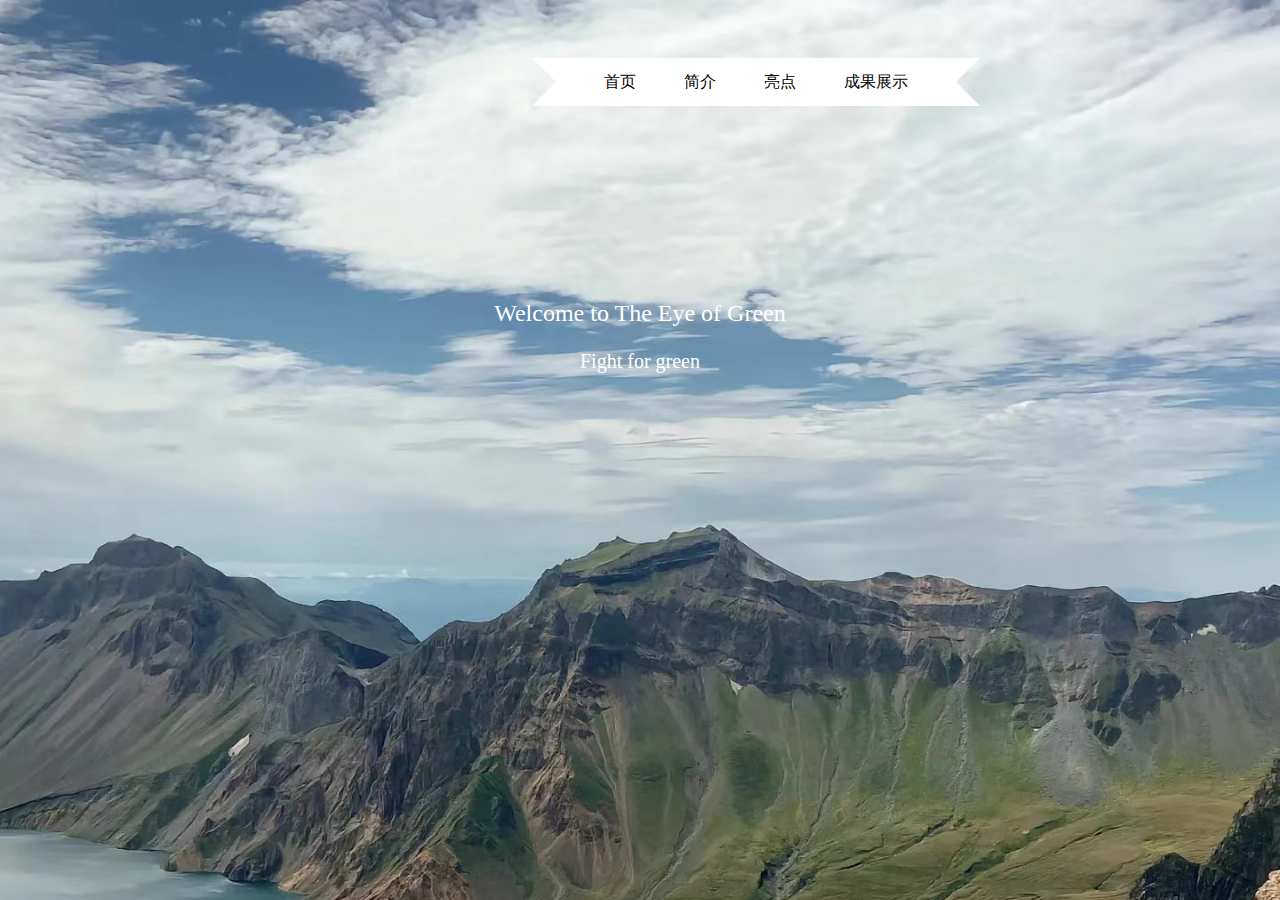
==== index.htm @ 74d5546b "Add files via upload" ====
<link href="css/css.css" rel="stylesheet" type="text/css">
<body>
    <div class="home">
        <div class="content">
        <img class="bgc" src="./images/e43fe64084c2d4b99864f2c0ba82c75.jpg" width="100%" alt="">
        <div class='ribbon'> <a href='./web/home.html'><span>首页</span></a> <a href='./web/details.html'><span>简介</span></a> <a href='./web/light.html'><span>亮点</span></a> <a href='./web/show.html'><span>成果展示</span></a> </div>
<h3 class="title">Welcome to The Eye of Green</h3>
<h3 class="titles">Fight for green</h3>
<audio autoplay="autoplay" id="audio" loop="loop">
                <source src="../images/46b362eb0545b823789be7fbaf7a0b93.mp4" type="audio/MP3">
               
        </audio>
      

</body>


</html>
---- css/css.css ----
* {
    margin: 0;
    padding: 0
}

.home {
    height: 100%;
    overflow: hidden;
}

.content {
    perspective: 300px;
    width: 100%;
    position: relative;
}

h1 {
    color: white;
    text-align: center;
}

span {
    display: block;
    text-align: center;
}

.stars {
    position: absolute;
    top: 50%;
    left: 50%;
    width: 2px;
    height: 2px;
    z-index: 999;
    border-radius: 50%;
    box-shadow: -447px 387px #c4c4c4, -401px 118px #fafafa, -109px 217px #d9d9d9, -680px -436px #e3e3e3, 514px 360px #cccccc, -708px 298px #e8e8e8, -696px -270px #ededed, 116px -128px #f7f7f7, 179px 35px white, -404px -90px whitesmoke, -331px -309px #c4c4c4, -363px -24px #d1d1d1, 277px 416px #fafafa, -145px -244px whitesmoke, 123px 62px #d4d4d4, -407px 418px #d9d9d9, 535px 237px #d9d9d9, -466px -78px #f7f7f7, 257px 287px #dedede, 327px -398px #e0e0e0, -602px -38px #c2c2c2, 128px 398px #e6e6e6, 274px -446px #d1d1d1, -602px -298px #c7c7c7, 526px -5px #c4c4c4, -90px -158px #fcfcfc, 5px 294px whitesmoke, -633px 229px #c4c4c4, -475px 427px #dedede, 586px -453px #f2f2f2, 180px -432px #c7c7c7, -637px -88px #cfcfcf, -453px 308px #d6d6d6, -111px 1px #d9d9d9, 573px -450px #ededed, 198px 300px #d6d6d6, -355px 166px #dedede, -715px 13px #e3e3e3, 262px -104px #d1d1d1, 147px 325px #dbdbdb, 1px 399px #dbdbdb, 286px -100px white, 43px -329px #e8e8e8, 617px 55px #d9d9d9, -168px -392px #cccccc, 84px 219px #c9c9c9, 507px -226px #d9d9d9, -327px -70px #e6e6e6, 386px -212px #c4c4c4, -717px 4px #cfcfcf, 502px -231px #e3e3e3, 302px 56px #ededed, 649px 341px #c7c7c7, 569px 350px #c9c9c9, 516px -31px #e6e6e6, 689px 447px #c2c2c2, 591px -206px #fafafa, 422px -137px #e6e6e6, -510px -324px #cccccc, -649px 287px #c2c2c2, -194px -48px #f7f7f7, -279px -329px #d1d1d1, -406px 478px #dbdbdb, -735px -87px #c9c9c9, 30px -197px #dedede, -564px 233px #e6e6e6, -486px -324px #ededed, -54px -7px #ededed, -441px -194px #e3e3e3, -133px -95px #e0e0e0, -722px -73px #d6d6d6, 595px 423px #ededed, 568px -39px #ededed, 370px 377px #d1d1d1, -419px -102px #fcfcfc, -450px 109px #c4c4c4, -57px -119px #d1d1d1, -582px 150px #e6e6e6, 206px -263px #cfcfcf, 582px -461px #c9c9c9, -268px -141px #d9d9d9, -148px 291px #c7c7c7, 254px -179px #c9c9c9, 725px 424px #f0f0f0, 391px -150px #ebebeb, 89px -299px #d4d4d4, 170px 1px #c9c9c9, 243px 209px #c7c7c7, 27px 460px #c9c9c9, -465px -380px #d4d4d4, 530px -360px whitesmoke, -626px 53px #e0e0e0, 706px 218px #d9d9d9, 40px -82px #cccccc, -5px -212px #e6e6e6, -742px 33px #ebebeb, -714px 478px #e0e0e0, -585px -125px #cccccc, -216px 348px #cfcfcf, 601px 332px #ededed, 344px -88px #c4c4c4, 659px -22px #d1d1d1, -411px 188px #d6d6d6, -423px -206px #fcfcfc, -359px -136px #cfcfcf, 612px 406px whitesmoke, 725px 96px whitesmoke, 363px -446px white, -204px 325px #c9c9c9, 740px 176px #fafafa, -489px -352px white, -638px 64px #dbdbdb, 537px -65px #dbdbdb, 151px -32px #ebebeb, 681px 212px #fcfcfc, 604px -149px #e6e6e6, -542px -398px #c4c4c4, -707px 66px whitesmoke, -381px 258px #cfcfcf, -30px 332px #d6d6d6, 512px -381px #c9c9c9, 195px 288px #cccccc, -278px 479px #c7c7c7, 27px -208px #d6d6d6, -288px 15px white, -680px 248px #dedede, 433px 31px #c9c9c9, 150px -206px #d4d4d4, -79px 247px white, -594px 115px #e0e0e0, 99px 292px #e0e0e0, 673px -269px #dedede, -257px -64px #d1d1d1, 449px 81px #f2f2f2, 18px -99px #d1d1d1, -694px 415px #f7f7f7, 240px 264px #e0e0e0, 450px -172px white, 383px 7px #e8e8e8, 338px -73px #c9c9c9, 291px -19px #ebebeb, 659px 137px #d1d1d1, 602px -6px #fcfcfc, 554px 249px #ebebeb, 625px 356px #d9d9d9, 579px -183px #d6d6d6, -20px 250px white, -401px 431px #c4c4c4, -645px -232px #cccccc, -265px -148px white, 553px 258px #d1d1d1, 166px -360px #ebebeb, 719px 51px #ededed, 612px -129px #ebebeb, -465px -104px #f2f2f2, -154px -121px #d9d9d9, -1px 330px #f2f2f2, -666px 248px #f7f7f7, -720px 264px #ededed, 148px -365px #e6e6e6, -388px -349px #c4c4c4, 128px -88px #e3e3e3, -683px -274px #fafafa, -341px 41px #c9c9c9, -59px -471px #f0f0f0, -3px -427px #c2c2c2, 418px 167px #d6d6d6, 343px 247px #c7c7c7, 623px -347px #d1d1d1, 716px -217px white, 243px -409px whitesmoke, -75px -126px #d6d6d6, -730px -91px #c9c9c9, -210px -397px #cfcfcf, -349px 180px #c9c9c9, -567px -281px #e0e0e0, -460px 381px #fcfcfc, -310px -22px #ededed, 450px -1px #dbdbdb, -405px -328px #e3e3e3, 5px 332px #d6d6d6, -294px 302px #fcfcfc, -398px 97px whitesmoke, -696px 325px #cfcfcf, -589px 110px #d6d6d6, 353px -411px #dbdbdb, -697px -318px #ebebeb, -114px -72px #f0f0f0, 259px -193px #fcfcfc, 60px 26px #e6e6e6, -63px -232px white, 205px -372px #f7f7f7, -464px -333px #f2f2f2, -374px 123px white, -377px -386px #c7c7c7, -80px 337px #cccccc, 478px -178px #dbdbdb, 222px 420px #ebebeb, -707px 99px #c4c4c4, 716px -132px #fafafa, -253px -286px #e3e3e3, 646px 178px #f0f0f0, 201px 24px #d1d1d1, 178px -58px #c7c7c7, -557px 368px #ededed, 0px 219px #d9d9d9, -266px -269px #cccccc, 242px -197px #c9c9c9, -419px 193px #c2c2c2, -47px 91px #c7c7c7, -109px 75px #c2c2c2, -146px -453px #d6d6d6, 671px -350px #f2f2f2, 421px -91px #d9d9d9, 738px 19px #ededed, -316px -155px #dedede, 419px 244px #fcfcfc, -278px -418px #d6d6d6, -581px -181px #fcfcfc, 139px 264px #d9d9d9, 691px -11px #ebebeb, -622px 402px #c2c2c2, 219px 396px #f0f0f0, -149px -423px white, -716px -78px #d9d9d9, -590px 341px #e6e6e6, -208px 79px #d6d6d6, -227px -24px #f7f7f7, 239px 262px #d1d1d1, 740px 443px #f7f7f7, 509px 134px #d6d6d6, -555px 232px #e8e8e8, -67px -427px #cfcfcf, -368px 250px #f7f7f7, 715px -415px #fafafa, 411px -301px #f0f0f0, -322px 287px #d9d9d9, -429px -90px #f2f2f2, -327px -387px #f0f0f0, -491px 183px #c2c2c2, -133px 250px #d4d4d4, 538px 139px #e3e3e3, -417px -125px #f0f0f0, 653px -351px #e6e6e6, -549px 38px #d4d4d4, 602px 110px whitesmoke, 415px 105px #e0e0e0, -733px -371px #cfcfcf, 286px 403px #d4d4d4, 11px 320px #c4c4c4, -597px 158px whitesmoke, 716px -350px whitesmoke, 321px 67px #fafafa, -237px -300px #cfcfcf, 74px 152px #c9c9c9, 587px -123px #fcfcfc, 699px -332px whitesmoke, 399px 355px #f7f7f7, -323px 314px #dbdbdb, 89px 416px #c7c7c7, 445px 38px #e3e3e3, 572px 122px #c4c4c4, -258px 372px white, 49px 306px #d9d9d9, 437px -35px #dedede, 566px 174px #f2f2f2, 732px -299px whitesmoke, -410px 394px #ededed, 131px -415px white, 19px -326px #e8e8e8, -700px -188px #d1d1d1, 96px -1px #e0e0e0, -328px -396px #f0f0f0, -117px -214px #fcfcfc, -53px 261px #ebebeb, 80px 134px #d6d6d6, -364px -216px white, -636px -125px #dbdbdb, -639px -265px #e3e3e3, 208px 98px #c7c7c7, 172px 467px #e0e0e0, 435px 309px #e3e3e3, 194px -259px #f0f0f0, 209px -186px #c9c9c9, -312px 418px #fafafa, 229px 407px #c9c9c9, -449px -357px #fafafa, 674px 121px #e8e8e8, 608px -429px #ebebeb, -431px -428px #cfcfcf, 105px 462px #e3e3e3, -179px -372px #e3e3e3, 143px -317px #d6d6d6, -449px -149px #fafafa, -544px 250px #dedede, -220px -323px whitesmoke, 658px 8px whitesmoke, -656px -244px #e8e8e8, 347px 11px whitesmoke, 694px -230px #f7f7f7, -317px 1px #c4c4c4, 28px 23px #fcfcfc, -382px 321px #dbdbdb, 632px -74px #c4c4c4, 154px -245px #c2c2c2, -553px 337px #d6d6d6, -48px -243px #d1d1d1, 92px -391px #cccccc, -71px -256px #cfcfcf, -372px 57px #d9d9d9, 369px -140px #fcfcfc, 675px 81px #c2c2c2, -663px 254px #cccccc, 703px -203px #ededed, 74px -363px #c2c2c2, 643px -458px #d1d1d1, 198px 359px #cccccc, 265px 309px #d4d4d4, -353px -368px #e8e8e8, -465px 439px whitesmoke, 693px 360px #c9c9c9, 634px -397px #d1d1d1, 467px 25px whitesmoke, -558px -272px #e6e6e6, 671px 69px #dbdbdb, 407px 357px #cfcfcf, 379px 80px white, 10px -203px #c9c9c9, 104px -292px #f0f0f0, -667px -29px #d1d1d1, 557px -155px #e6e6e6, -505px 115px #cfcfcf, -605px 164px #f2f2f2, -108px -223px #e0e0e0, 523px -156px #ebebeb, 691px 230px white, -507px -13px #d1d1d1, -349px 332px #dedede, 520px 266px whitesmoke, -66px -250px #e6e6e6, -496px -449px #ebebeb, 414px -170px #dedede, -649px 230px #ebebeb, 598px -92px #c7c7c7, -638px 113px #c2c2c2, 151px 363px #f7f7f7, -445px -241px #f0f0f0, 527px -14px #dedede, 203px -61px #cfcfcf, -716px -284px #ebebeb, -525px 134px #c2c2c2;
    animation: fly 15s linear infinite;
    transform-style: preserve-3d;
}

.stars:before,
.stars:after {
    content: "";
    position: absolute;
    width: inherit;
    height: inherit;
    box-shadow: inherit;
}

.stars:before {
    transform: translateZ(-300px);
    opacity: .6;
}

.stars:after {
    transform: translateZ(-600px);
    opacity: .4;
}

@keyframes fly {
    from {
        transform: translateZ(0px);
        opacity: .6;
    }
    to {
        transform: translateZ(200px);
        opacity: .8;
    }
}

.title {
    position: absolute;
    display: flex;
    justify-content: center;
    left: 0;
    right: 0;
    top: 300px;
    margin: auto;
    bottom: 0;
    color: #fff;
    font-size: 24px;
    font-weight: 500;
}

.titles {
    position: absolute;
    display: flex;
    justify-content: center;
    left: 0;
    right: 0;
    top: 350px;
    margin: auto;
    bottom: 0;
    color: #fff;
    font-size: 20px;
    font-weight: 500;
}

.icon {
    width: 15px;
    height: 15px;
    padding: 5px;
    border: 2px solid #fff;
    border-radius: 100%;
    position: absolute;
    left: 49%;
    bottom: 50px;
    animation: downs 2s linear infinite;
}

@keyframes downs {
    from {
        transform: translatey(0px);
        opacity: .6;
    }
    to {
        transform: translatey(30px);
        opacity: .8;
    }
}

.ribbon {
    display: flex;
    justify-content: center;
    position: absolute;
    right: 300px;
    top: 50px;
    margin: auto;
}

.ribbon:after,
.ribbon:before {
    margin-top: 0.5em;
    content: "";
    display: flex;
    ;
    border: 1.5em solid #fff;
}

.ribbon:after {
    border-right-color: transparent;
}

.ribbon:before {
    border-left-color: transparent;
}

.ribbon a:link,
.ribbon a:visited {
    color: #000;
    text-decoration: none;
    height: 3.5em;
    overflow: hidden;
}

.ribbon span {
    background: #fff;
    display: inline-block;
    line-height: 3em;
    padding: 0 1.5em;
    margin-top: 0.5em;
    position: relative;
    -webkit-transition: background-color 0.2s, margin-top 0.2s;
    /* Saf3.2+, Chrome */
    -moz-transition: background-color 0.2s, margin-top 0.2s;
    /* FF4+ */
    -ms-transition: background-color 0.2s, margin-top 0.2s;
    /* IE10 */
    -o-transition: background-color 0.2s, margin-top 0.2s;
    /* Opera 10.5+ */
    transition: background-color 0.2s, margin-top 0.2s;
}

.ribbon a:hover span {
    background: #FFD204;
    margin-top: 0;
}

.ribbon span:before {
    content: "";
    position: absolute;
    top: 3em;
    left: 0;
    border-right: 0.5em solid #9B8651;
    border-bottom: 0.5em solid #fff;
}

.ribbon span:after {
    content: "";
    position: absolute;
    top: 3em;
    right: 0;
    border-left: 0.5em solid #9B8651;
    border-bottom: 0.5em solid #fff;
}

.introduce {
    display: flex;
    flex-direction: column;
}

.introduce_item {
    display: flex;
    justify-content: center;
    margin-top: 60px;
}

.introduce_item_img {
    width: 800px;
    height: 500px;
}

.introduce_item_title {
    width: 300px;
    font-size: 18px;
    line-height: 36px;
    align-self: center;
    padding-left: 100px;
}

.introduce_item_titles {
    width: 300px;
    font-size: 18px;
    line-height: 36px;
    align-self: center;
    padding-right: 100px;
}

audio {
    position: fixed;
    bottom: 50px;
    right: 0;
}

.music_img {
    position: fixed;
    bottom: 50px;
    right: 50px;
    width: 40px;
    height: 30px;
    animation: muscis 5s linear infinite;
}

@keyframes muscis {
    from {
        transform: rotate (0deg);
        opacity: .6;
    }
    to {
        transform: rotate(360deg);
        opacity: .8;
    }
}

.icons {
    display: flex;
    justify-content: space-between;
    padding: 0 400px;
    box-sizing: border-box;
    overflow: hidden;
}

.icons_items {
    display: flex;
    flex-direction: column;
    font-size: 20px;
    margin-top: 80px;
    width: 200px;
}

.icons_items_imgs {
    width: 200px;
    margin-bottom: 30px;
}
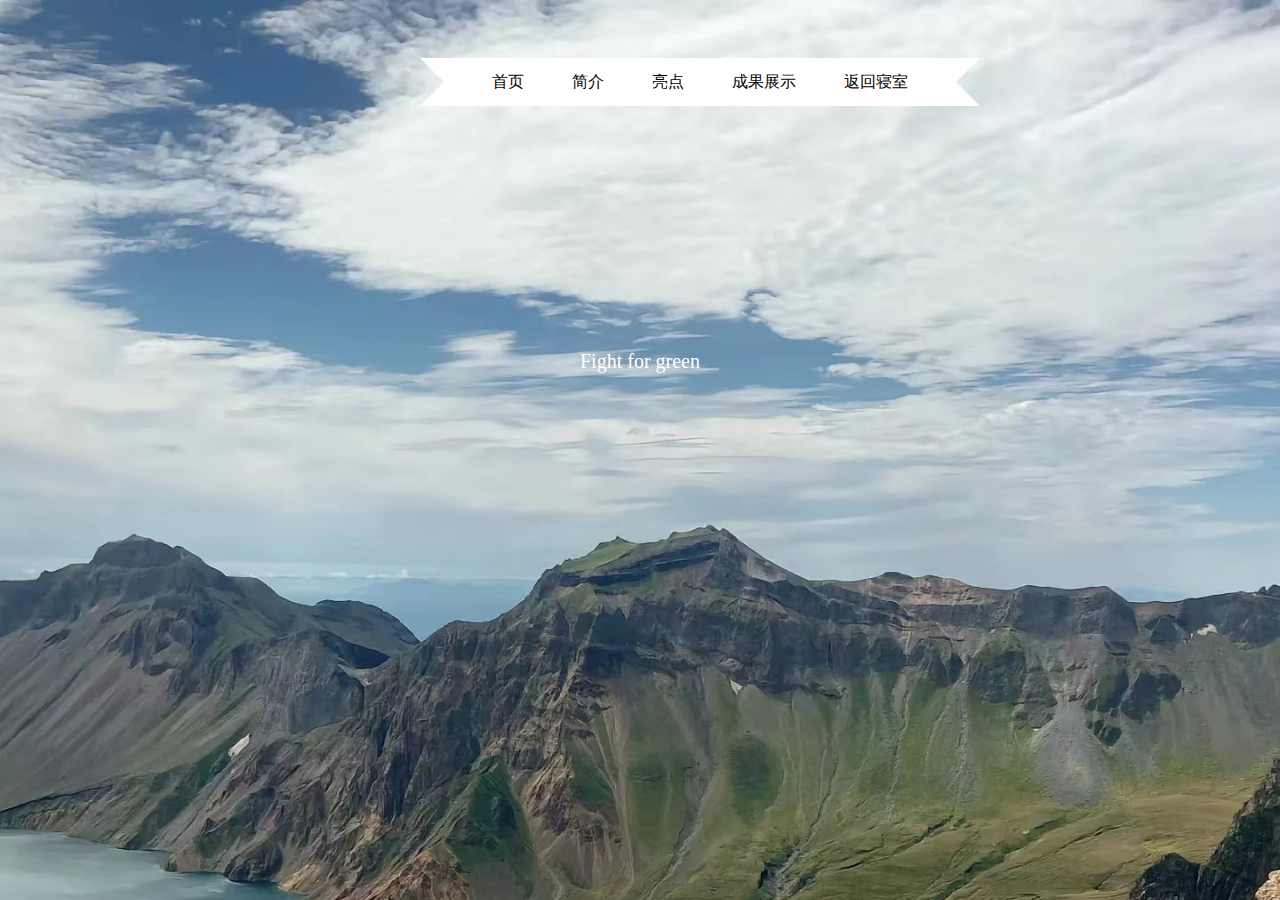
==== commit a6ed2eb4: "Add files via upload" ====
--- a/index.htm
+++ b/index.htm
@@ -4,7 +4,7 @@
     <div class="home">
         <div class="content">
         <img class="bgc" src="./images/e43fe64084c2d4b99864f2c0ba82c75.jpg" width="100%" alt="">
-        <div class='ribbon'> <a href='./web/home.html'><span>首页</span></a> <a href='./web/details.html'><span>简介</span></a> <a href='./web/light.html'><span>亮点</span></a> <a href='./web/show.html'><span>成果展示</span></a> </div>
+        <div class='ribbon'> <a href='./web/home.html'><span>首页</span></a> <a href='./web/details.html'><span>简介</span></a> <a href='./web/light.html'><span>亮点</span></a> <a href='./web/show.html'><span>成果展示</span></a><a href=' http://hust_guoliang.gitee.io/608'><span>返回寝室</span></a> </div
 <h3 class="title">Welcome to The Eye of Green</h3>
 <h3 class="titles">Fight for green</h3>
 <audio autoplay="autoplay" id="audio" loop="loop">
